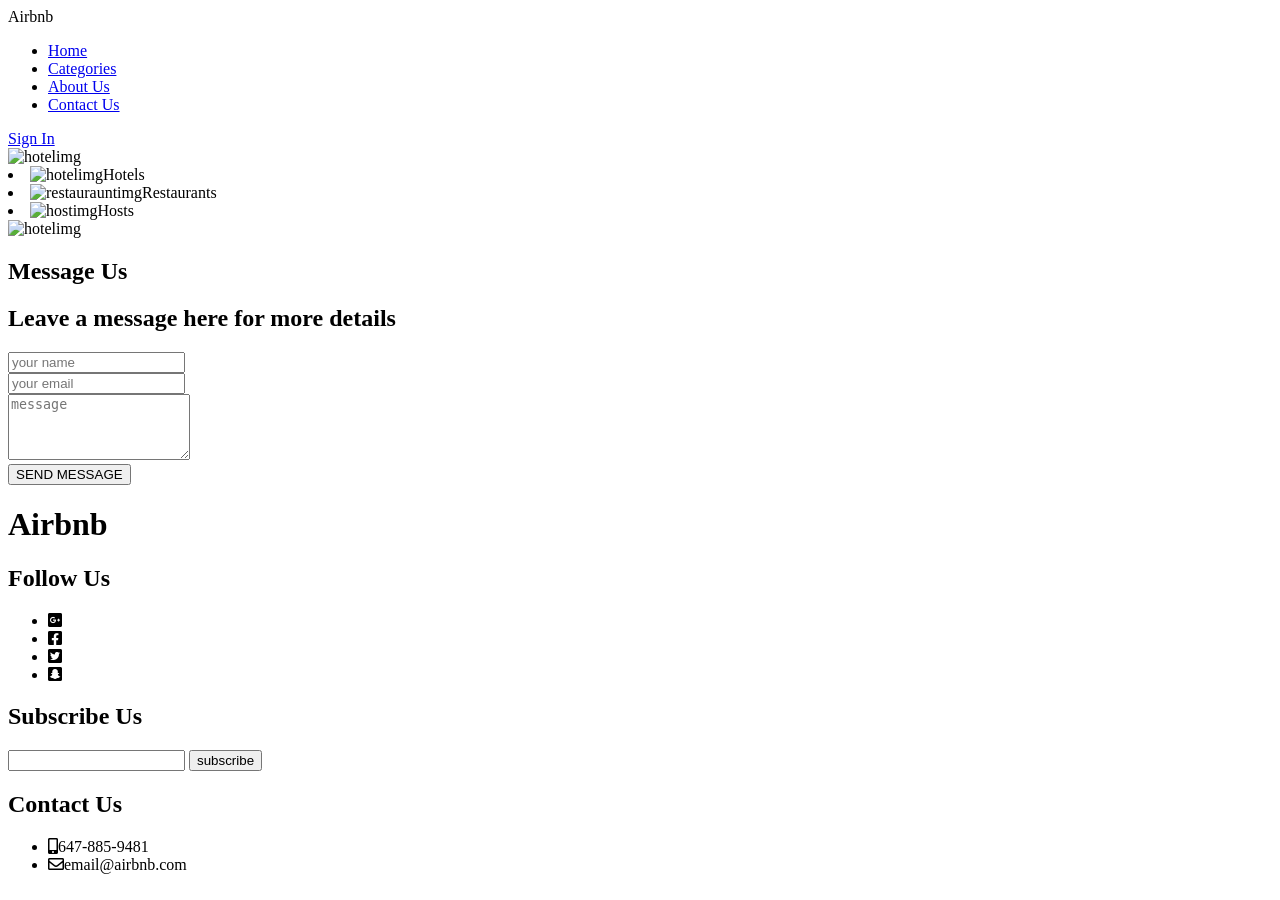
==== composite 2 redesign/index.html @ 9069a5ae "Add files via upload" ====
<!DOCTYPE html>
<html>
  <head>
    <meta charset="utf-8">
    <meta name="viewport" content="width=device-width, initial-scale=1">
    <title>composite2 Airbnb</title>
    <link rel="stylesheet" href="https://cdnjs.cloudflare.com/ajax/libs/bulma/0.7.4/css/bulma.min.css">
    <link rel="stylesheet" href="C:\Users\makke\Desktop\composite 2 redesign\main.css">
    <script defer src="https://use.fontawesome.com/releases/v5.3.1/js/all.js"></script>
    <link rel="stylesheet" href="https://use.fontawesome.com/releases/v5.8.2/css/all.css" integrity="sha384-oS3vJWv+0UjzBfQzYUhtDYW+Pj2yciDJxpsK1OYPAYjqT085Qq/1cq5FLXAZQ7Ay" crossorigin="anonymous">
  </head>
  <body>

    <!-- navbar -->
      <nav>
        <div class="logo">Airbnb</div>
        <ul class="menu-items">
          <li><a href="#home">Home</a></li>
          <li><a href="#categories">Categories</a></li>
          <li><a href="#aboutus">About Us</a></li>
          <li><a href="#contact">Contact Us</a></li>
        </ul>
        <div class="signin">
            <a href="signin.html">Sign In</a>
        </div>

      </nav>
    <!-- navbar -->

    <section class="section" id="home">
        <img src="images\bgimg1.jpg" alt="hotelimg">
    </section>

    <section class="section" id="categories">
        <li><img src="images\bgimg1.jpg" alt="hotelimg">Hotels</li>
        <li><img src="images\bgimg2.jpg" alt="restaurauntimg">Restaurants</li>
        <li><img src="images\bgimg4.jpg" alt="hostimg">Hosts</li>
    </section>

    <section class="section" id="aboutus">
          <img src="images\bgimg4.jpg" alt="hotelimg">
    </section>

    <!-- message us -->
    <section class="section" id="contact">
      <div class="container">
        <div class="messageform-title">
          <h1>Message Us</h1>
          <h2>Leave a message here for more details</h2>
        </div>
        <div class="message-form">
          <form id="message-form" method="post" action="">
            <input name="name" type="text" class="form-control" placeholder="your name" required><br>
            <input name="email" type="text" class="form-control" placeholder="your email" required><br>
            <textarea name="message" class="form-control" placeholder="message" rows="4" required></textarea><br>
            <input type="submit" class="form-control submit" value="SEND MESSAGE">
        </div>
      </div>
    </section>
    <!-- message us -->

    <!-- footer -->
    <footer class="footer">

      <div class="columns">

        <div class="column is-two-fifths">
          <h1>Airbnb</h1>
        </div>
      
        <div class="column">
          <h2>Follow Us</h2>
          <ul class="mediaicons">
          <li class="icon"><i class="fab fa-google-plus-square"></i></li>
          <li class="icon"><i class="fab fa-facebook-square"></i></li>
          <li class="icon"><i class="fab fa-twitter-square"></i></li>
          <li class="icon"><i class="fab fa-snapchat-square"></i></li>
          </ul>
        </div>
    
        <div class="column">
          <h2>Subscribe Us</h2>
          <div class="sub-us">
          <form action="" method="post" >
            <input class="email" type="email" name="email">
            <input  class="subscribe" type="submit" value="subscribe">
          </form>
          </div>
        </div>

        <div class="column">
          <h2>Contact Us</h2>
          <ul class="cntdtls">
          <li class="cntlist"><i class="fas fa-mobile-alt"></i>647-885-9481</li>
          <li class="cntlist"><i class="far fa-envelope"></i>email@airbnb.com</li>
          </ui>
        </div>

      </div>
    </footer>
    <!-- footer -->
  </body>
</html>
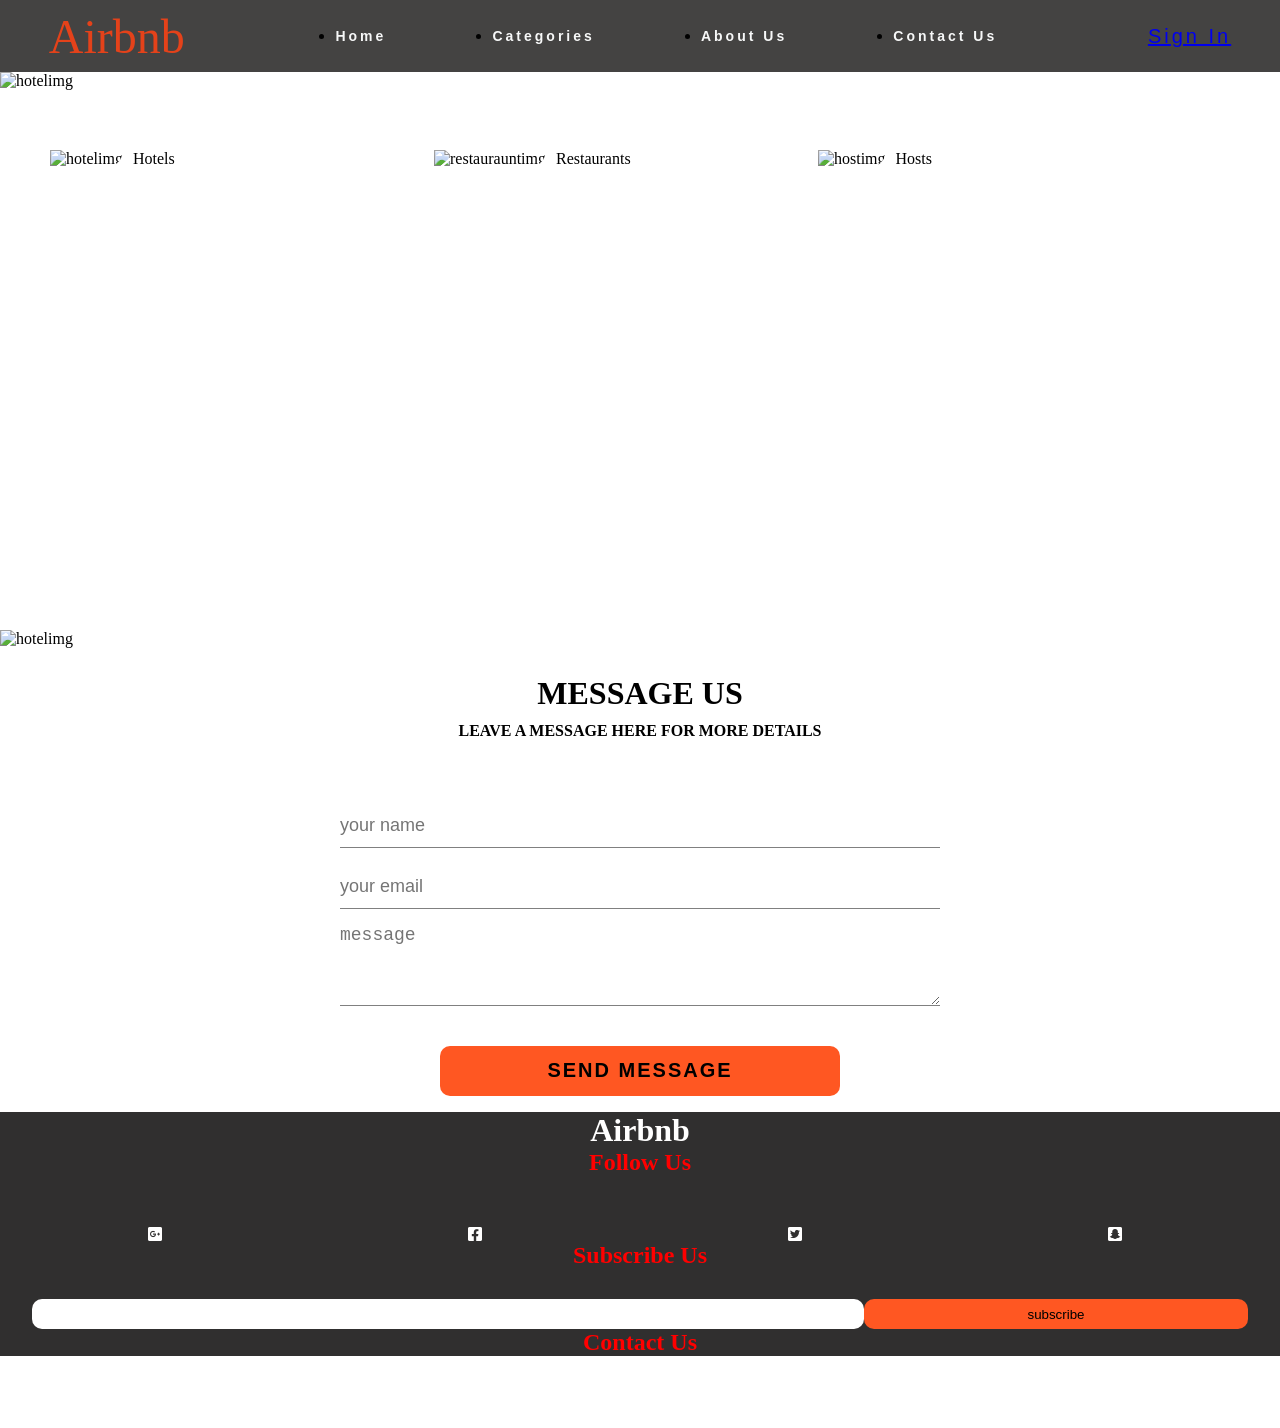
==== commit 153228cc: "Update index.html" ====
--- a/composite 2 redesign/index.html
+++ b/composite 2 redesign/index.html
@@ -5,8 +5,9 @@
     <meta name="viewport" content="width=device-width, initial-scale=1">
     <title>composite2 Airbnb</title>
     <link rel="stylesheet" href="https://cdnjs.cloudflare.com/ajax/libs/bulma/0.7.4/css/bulma.min.css">
-    <link rel="stylesheet" href="C:\Users\makke\Desktop\composite 2 redesign\main.css">
+    <link rel="stylesheet" href="main.css">
     <script defer src="https://use.fontawesome.com/releases/v5.3.1/js/all.js"></script>
+    <script src="main.js"></script>
     <link rel="stylesheet" href="https://use.fontawesome.com/releases/v5.8.2/css/all.css" integrity="sha384-oS3vJWv+0UjzBfQzYUhtDYW+Pj2yciDJxpsK1OYPAYjqT085Qq/1cq5FLXAZQ7Ay" crossorigin="anonymous">
   </head>
   <body>
@@ -83,7 +84,7 @@
           <div class="sub-us">
           <form action="" method="post" >
             <input class="email" type="email" name="email">
-            <input  class="subscribe" type="submit" value="subscribe">
+            <input  class="subscribe" type="submit" value="subscribe" >
           </form>
           </div>
         </div>
--- a/composite 2 redesign/main.css
+++ b/composite 2 redesign/main.css
@@ -0,0 +1,201 @@
+*{
+    margin: 0px;
+    padding: 0px;
+    box-sizing: border-box;
+}
+
+i{
+    margin-right: 10px;
+}
+
+.section{
+    padding: 0%;
+    margin: 0%;
+}
+
+/* navbar */
+nav{
+    display: flex;
+    align-items: center;
+    min-height: 8vh;
+    background-color: rgb(68, 67, 66);
+    font-family: 'poppins', sans-serif;
+    justify-content: space-around;
+}
+
+ul{
+    display: flex;
+    justify-content: space-around;
+    width:100%;
+}
+
+ul li a{
+    color: rgb(247, 248, 248);
+    text-decoration: none;
+    letter-spacing: 3px;
+    font-size: 14px;
+    font-weight: bold;
+}
+
+.logo{
+    text-decoration: none;
+    font-size: 3em;
+    font-family: Georgia, 'Times New Roman', Times, serif;
+    color: rgb(228, 66, 26);
+}
+
+.menu-items{
+    width: 60%;
+}
+
+
+
+.signin{
+    padding: 0%;
+    margin: 0px;
+    font-size: 20px;
+    letter-spacing: 3px;
+    color:white;
+}
+/* navbar */
+
+/* homepage */
+#home{
+    background-size: cover;
+}
+/* homepage */
+
+/* categories */
+
+#categories{
+    height: 60vh;
+}
+
+#categories li{
+   text-decoration: none;
+   width: 30%;
+    float: left;
+    list-style-type: none;
+}
+
+#categories img{
+    border-radius: 20px;
+    margin: 10px;
+    padding-top: 50px;
+    padding-left: 40px;
+    height:40vh;
+}
+
+/* categories */
+
+/* message us form */
+.messageform-title{
+    margin-top: 100px;
+    color: black;
+    text-transform: uppercase;
+    text-align: center;
+    padding-top: 30px;
+    margin: 0;
+}
+
+.messageform-title h1{
+    font-size: 32px;
+    line-height: 30px;
+}
+.messageform-title h2{
+    font-size: 16px;
+    line-height: 45px;
+}
+form{
+    margin-top: 50px;
+    text-align: center;
+}
+.form-control{
+    width: 600px;
+    background: transparent;
+    border: none;
+    outline: none;
+    border-bottom: 1px solid gray;
+    color: rgb(12, 12, 12);
+    font-size: 18px;
+    margin-bottom: 16px;
+    box-align: center;
+}
+input{
+    height: 45px;
+}
+form .submit{
+    background: #ff5722;
+    border-color: transparent;
+    color: black;
+    font-size: 20px;
+    font-weight: bold;
+    letter-spacing: 2px;
+    height: 50px;
+    margin-top: 20px;
+    border-radius: 10px;
+    width: 400px;
+}
+/* message us form */
+
+/* footer */
+.footer{
+    background-color: rgb(48, 47, 47);
+}
+
+.column h2{
+    text-decoration: bold;
+    color: red;
+
+}
+
+.column{
+    color:white;
+    text-align: center;
+}
+
+.column .icon{
+    padding-top: 20px;
+    text-decoration: none;
+    display: flex;
+}
+
+.mediaicons{
+    /* float: left;
+    display: flex;
+    width:100%; */
+    padding-top: 30px;
+}
+.cntdtls{
+    padding-top: 30px;
+    display: block;
+    float: left;
+}
+
+.cntlist{
+    padding: 10px;
+    float:left;
+    margin-left: 20%;
+}
+
+.sub-us{
+    padding-top: 30px;
+}
+
+.email{
+    width:65%;
+    border: 0;
+    border-radius: 10px;
+    height: 30px;
+}
+
+.subscribe{
+    width:30%;
+    border: 0;
+    background-color: #ff5722;
+    padding: 0%;
+    border-radius: 10px;
+    margin-left: -4px;
+    height: 30px;
+}
+/* footer */
